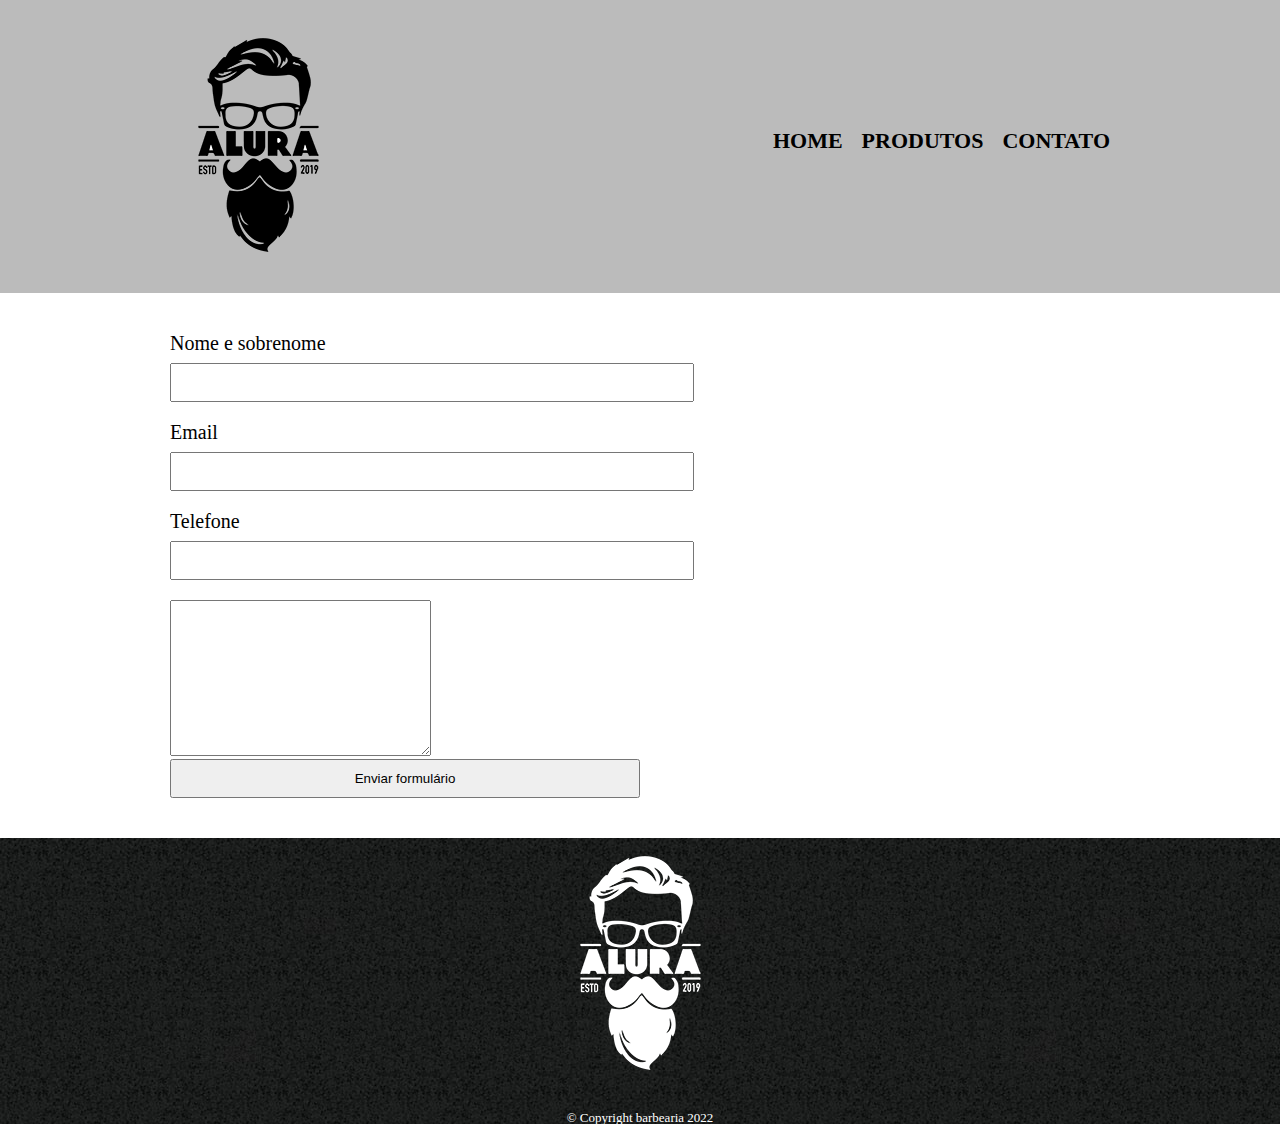
==== html-css-parte1/contato.html @ ff700d41 "." ====
<!DOCTYPE html>
<html>
    <head>
        <meta charset="UTF-8">
        <title>Contato - barbearia alura</title>
        <link rel="stylesheet" href="recursos/reset.css">
        <link rel="stylesheet" href="style.css">
    </head>
    <body>
        <header>
            <div class="caixa">
                <h1><img src="recursos/logo.png"></h1>
                
                <nav>
                    <ul>
                        <li><a href="index.html">Home</a></li>
                        <li><a href="produtos.html">Produtos</a></li>
                        <li><a href="contato.html">Contato</a></li>
                    </ul>
                </nav>
            </div>
        </header>
        <main>
            <form action="">
                <label for="nomeSobrenome">Nome e sobrenome</label>
                <input type="text" id="nomeSobrenome">

                <label for="email">Email</label>
                <input type="text" id="email">

                <label for="telefone">Telefone</label>
                <input type="text" id="telefone">
                
                <textarea name="" id="" cols="30" rows="10">
                </textarea>

                <input type="submit" value="Enviar formulário">
            </form>
        </main>
        <footer>
            <img src="recursos/logo-branco.png" alt="">
            <p class="Copyright">
                &copy; Copyright barbearia 2022
            </p>
        </footer>
    </body>
</html>
---- html-css-parte1/style.css ----
header{
    background: #BBBBBB;
    padding: 20px 0;
}

.caixa{
    width: 940px;
    position: relative;
    margin: 0 auto;
}

nav{
    position: absolute;
    top: 110px;
    right: 0;

}

nav li{
    display: inline;
    margin: 0 0 0 15px;
}

nav a{
    text-transform: uppercase;
    color: black;
    font-weight: bold;
    font-size: 22px;
    text-decoration: none;
}

nav a:hover{
    color: #C78C19;
    text-decoration: underline;
}

.produtos{
    width: 940px;
    margin: 0 auto;
    padding: 50px 0;
}

.produtos li{
    display: inline-block;
    text-align: center;
    width: 30%;
    vertical-align: top;
    margin: 0 1.5%;
    padding: 30px 20px;
    box-sizing: border-box;
    border: 2px solid #000000;
    border-radius: 10px;
}

.produtos li:hover{
    border-color: #C78C19;
}

.produtos li:active{
    border-color: #088C19;
}

.produtos li:hover h2{
    font-size: 34px;
}

.produtos h2{
    font-size: 30px;
    font-weight: bold;
}

.produto-preco{
    font-size: 22px;
    font-weight: bold;
    margin: 10px 0 0;
}

.produto-descricao{
    font-size: 18px;
}

footer{
    text-align: center;
    background: url(recursos/bg.jpg);
}

.Copyright{
    color: #FFFFFF;
    font-size: 13px;
    margin-top: 20px;
}

main {
    width: 940px;
    margin: 0 auto;
}

form {
    margin: 40px 0;
}

form label{
    display: block;
    font-size: 20px;
    margin-bottom: 10px;
}
form input{
    display: block;
    margin-bottom: 20px;
    padding: 10px 25px;
    width: 50%;
}
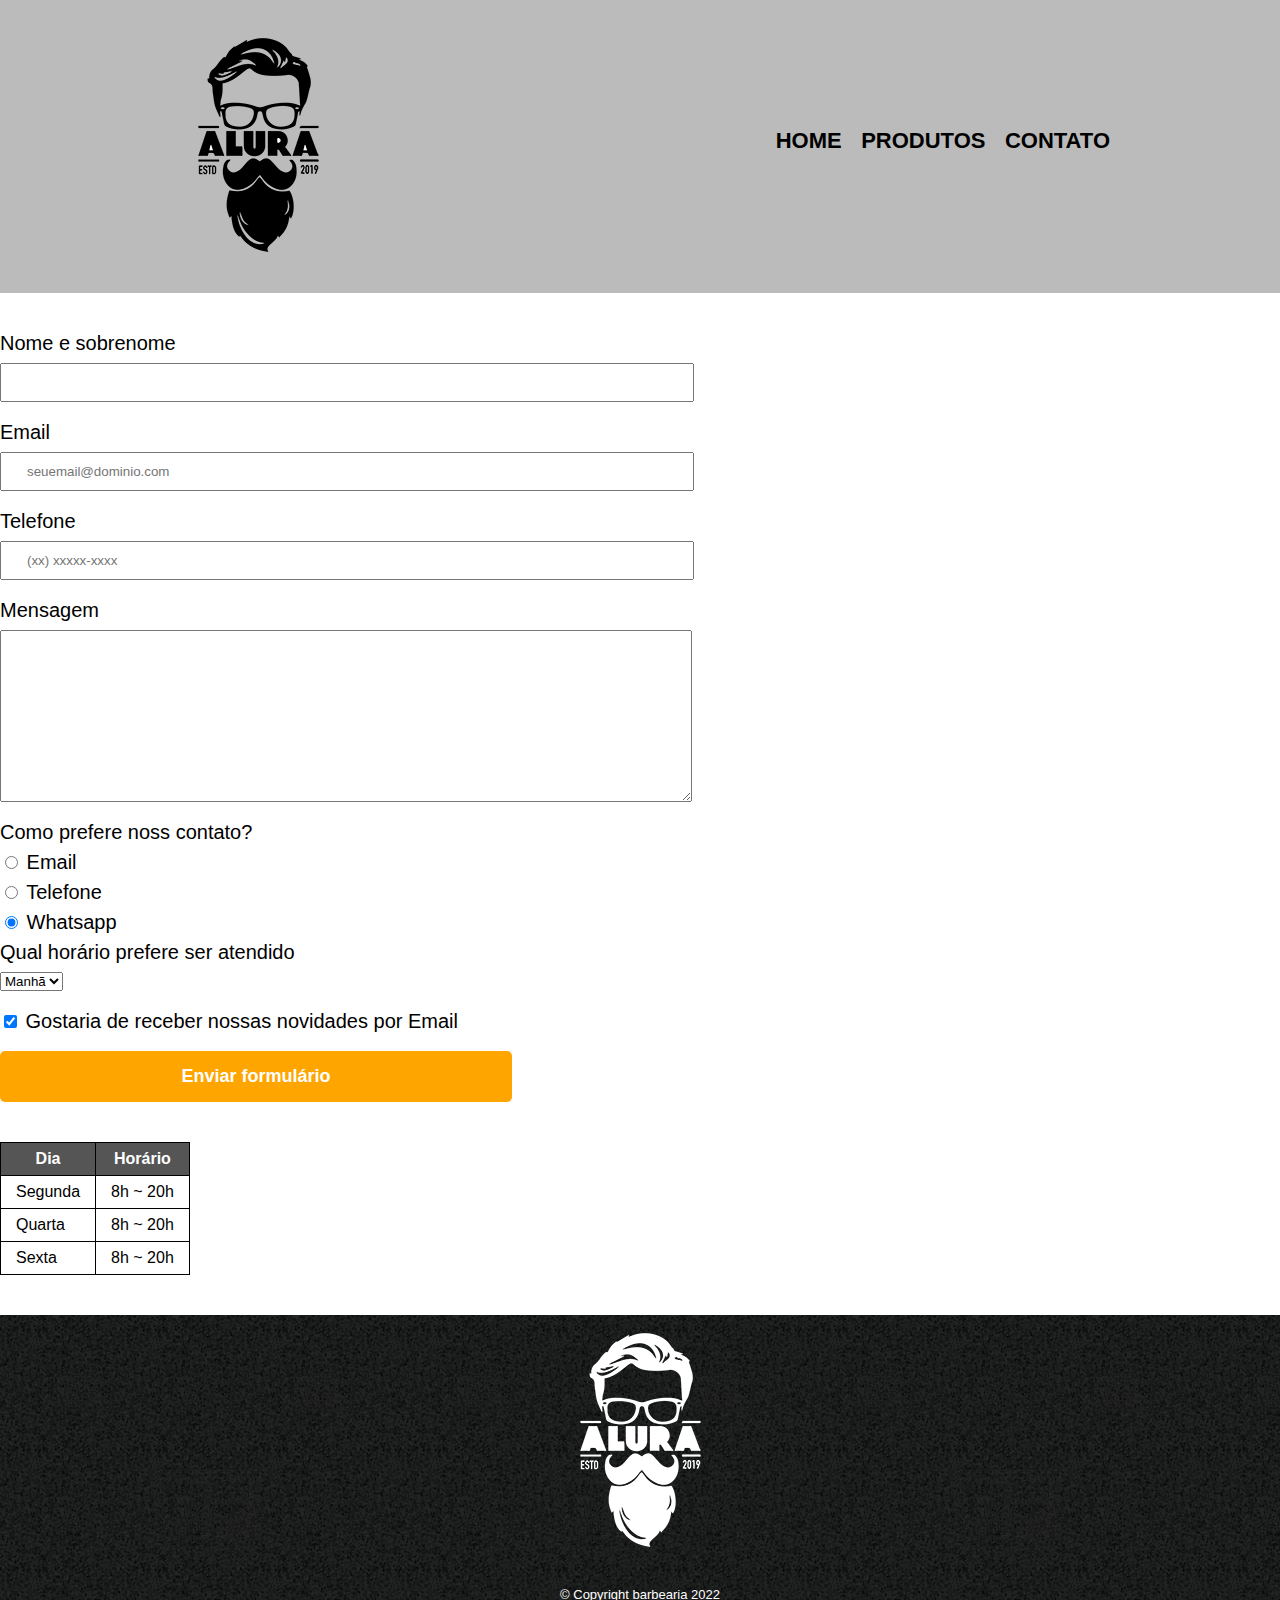
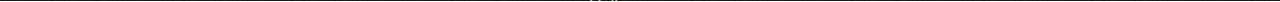
==== commit b453cbe1: "." ====
--- a/html-css-parte1/contato.html
+++ b/html-css-parte1/contato.html
@@ -9,8 +9,7 @@
     <body>
         <header>
             <div class="caixa">
-                <h1><img src="recursos/logo.png"></h1>
-                
+                <h1><img src="recursos/logo.png" alt="logo da barbearia da laura"></h1>
                 <nav>
                     <ul>
                         <li><a href="index.html">Home</a></li>
@@ -23,22 +22,64 @@
         <main>
             <form action="">
                 <label for="nomeSobrenome">Nome e sobrenome</label>
-                <input type="text" id="nomeSobrenome">
+                <input type="text" id="nomeSobrenome" class="input-padrao" required>
 
                 <label for="email">Email</label>
-                <input type="text" id="email">
+                <input type="email" id="email" class="input-padrao" required placeholder="seuemail@dominio.com">
 
                 <label for="telefone">Telefone</label>
-                <input type="text" id="telefone">
+                <input type="tel" id="telefone" class="input-padrao" required placeholder="(xx) xxxxx-xxxx">
                 
-                <textarea name="" id="" cols="30" rows="10">
+                <label for="mensagem">Mensagem</label>
+                <textarea name="" id="mensagem" cols="70" rows="10" class="input-padrao" required>
                 </textarea>
+                
+                <fieldset>
+                    <legend>Como prefere noss contato?</legend>
+                    <label for="radio-email"><input type="radio" name="contato" value="email" id="radio-email"> Email</label>
+                    
+                    <label for="radio-telefone"><input type="radio" name="contato" value="telefone" id="radio-telefone"> Telefone</label>
+                    
+                    <label for="radio-whatsapp"><input type="radio" name="contato" value="whatsapp" id="radio-whatsapp" checked> Whatsapp</label>
+                </fieldset>
+                <fieldset>
+                    <legend>Qual horário prefere ser atendido</legend>
+                    <select name="" id="">
+                        <option value="">Manhã</option>
+                        <option value="">Tarde</option>
+                        <option value="">Noite</option>
+                    </select>
+                </fieldset>
 
-                <input type="submit" value="Enviar formulário">
+                <label class="checkbox"><input type="checkbox" checked> Gostaria de receber nossas novidades por Email</label>
+
+                <input class="enviar" type="submit" value="Enviar formulário">
             </form>
+            <table>
+                <thead>
+                    <tr>
+                        <th>Dia</th>
+                        <th>Horário</th>
+                    </tr>
+                </thead>
+                <tbody>
+                    <tr>
+                        <td>Segunda</td>
+                        <td>8h ~ 20h</td>
+                    </tr>
+                    <tr>
+                        <td>Quarta</td>
+                        <td>8h ~ 20h</td>
+                    </tr>
+                    <tr>
+                        <td>Sexta</td>
+                        <td>8h ~ 20h</td>
+                    </tr>
+                </tbody>
+            </table>
         </main>
         <footer>
-            <img src="recursos/logo-branco.png" alt="">
+            <img src="recursos/logo-branco.png" alt="logo da barbearia alura">
             <p class="Copyright">
                 &copy; Copyright barbearia 2022
             </p>
--- a/html-css-parte1/style.css
+++ b/html-css-parte1/style.css
@@ -1,6 +1,9 @@
 header{
     background: #BBBBBB;
     padding: 20px 0;
+}
+body {
+    font-family: 'Montserrat', sans-serif;
 }
 
 .caixa{
@@ -52,6 +55,75 @@
     border-radius: 10px;
 }
 
+/* css da página inicial */
+.banner {
+    width:100%;
+}
+
+.titulo-principal {
+    text-align: center;
+    font-size: 2em;
+    margin: 0 0 1em;
+    clear: left;
+    color: rgba(0,0,0,0.3);
+}
+
+.principal {
+    padding: 3em 0;
+    background: #FEFEFE;
+    width: 940px;
+    margin: 0 auto;
+} 
+.principal p {
+    margin: 0 0 1em;
+}
+
+.principal strong {
+    font-weight: bold;
+}
+
+.principal em {
+    font-style: italic;
+}
+
+.utensilios {
+    width: 120px;
+    float: left;
+    margin: 0 20px 20px 0;
+}
+.beneficios {
+    padding: 3em 0;
+    background: #888888;
+}
+.imagem-beneficios {
+    width: 60%;
+    opacity: 1;
+    transition: 400ms;
+    box-shadow: 10px 10px 10px 0 #000000;
+}
+.imagem-beneficios:hover {
+    opacity: 0.3;
+}
+.conteudo-beneficios {
+    width: 640px;
+    margin: 0 auto;
+}
+
+.lista-beneficios {
+    width: 37%;
+    display: inline-block;
+    vertical-align: top;
+}
+.itens {
+    line-height: 1.5;
+}
+
+.itens:first-child {
+    font-weight: bold;
+}
+.itens:before{
+    content: "★";
+}
 .produtos li:hover{
     border-color: #C78C19;
 }
@@ -91,22 +163,91 @@
 }
 
 main {
-    width: 940px;
-    margin: 0 auto;
+    
 }
 
 form {
     margin: 40px 0;
 }
 
-form label{
+form label, form legend{
     display: block;
     font-size: 20px;
     margin-bottom: 10px;
 }
-form input{
+.input-padrao{
     display: block;
     margin-bottom: 20px;
     padding: 10px 25px;
     width: 50%;
+}
+
+.checkbox{
+    margin: 20px 0;
+}
+
+.enviar{
+    width: 40%;
+    padding: 15px 0;
+    background: orange;
+    color: white;
+    font-weight: bold;
+    font-size: 18px;
+    border: none;
+    border-radius: 5px;
+    transition: 1s all;
+    cursor: pointer;
+    
+}
+
+.enviar:hover{
+    background: darkorange;
+    transform: scale(1.2);
+}
+table {
+    margin: 20px 0 40px;
+}
+
+thead {
+    background: #555555;
+    color: white;
+    font-weight: bold;
+}
+
+td, th {
+    border: 1px solid #000000;
+    padding: 8px 15px;
+}
+.mapa {
+    padding: 3em 0;
+    background: linear-gradient(#FEFEFE,#888888);
+}
+.mapa-conteudo {
+    width: 940px;
+    margin: 0 auto;
+
+}
+.mapa p {
+    margin: 0 0 2em;
+    text-align: center;
+}
+
+.video {
+    width: 560px;
+    margin: 2em auto;
+}
+
+@media screen and (max-width: 480px) { 
+    .caixa, .principal, .conteudo-beneficios, .mapa-conteudo, .video {
+        width: auto;
+    }
+    h1{
+        text-align: center;
+    }
+    nav {
+        position:static;
+    }
+    .lista-beneficios, imagem-beneficios {
+        width: 100%
+    }
 }